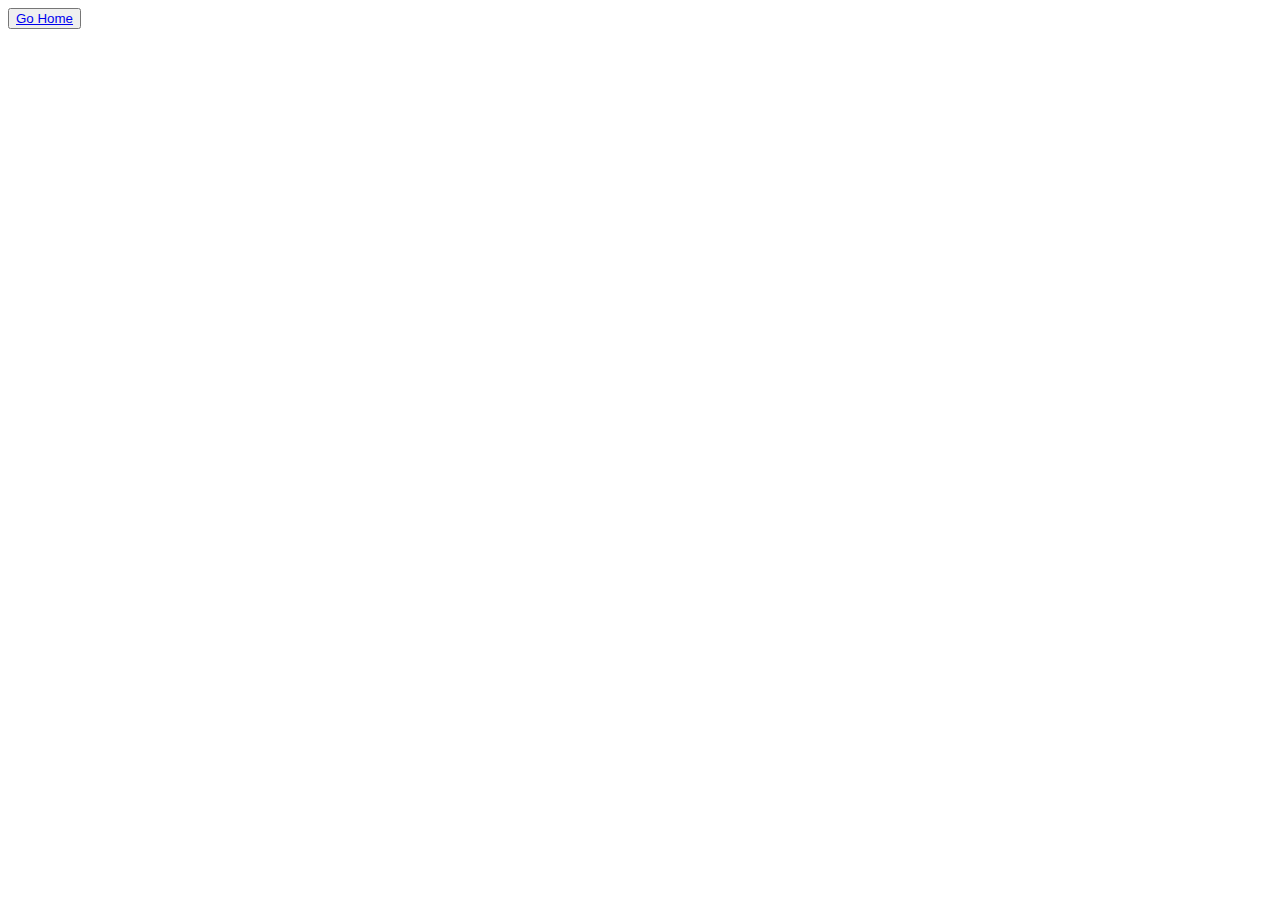
==== contactus.html @ 70b19a12 "update" ====
<!DOCTYPE html>
<html lang="en">
<head>
    <meta charset="UTF-8">
    <meta name="viewport" content="width=device-width, initial-scale=1.0">
    <title>Go Home</title>
</head>
<body>
    <button><a href="index.html">Go Home</a></button>
</body>
</html>
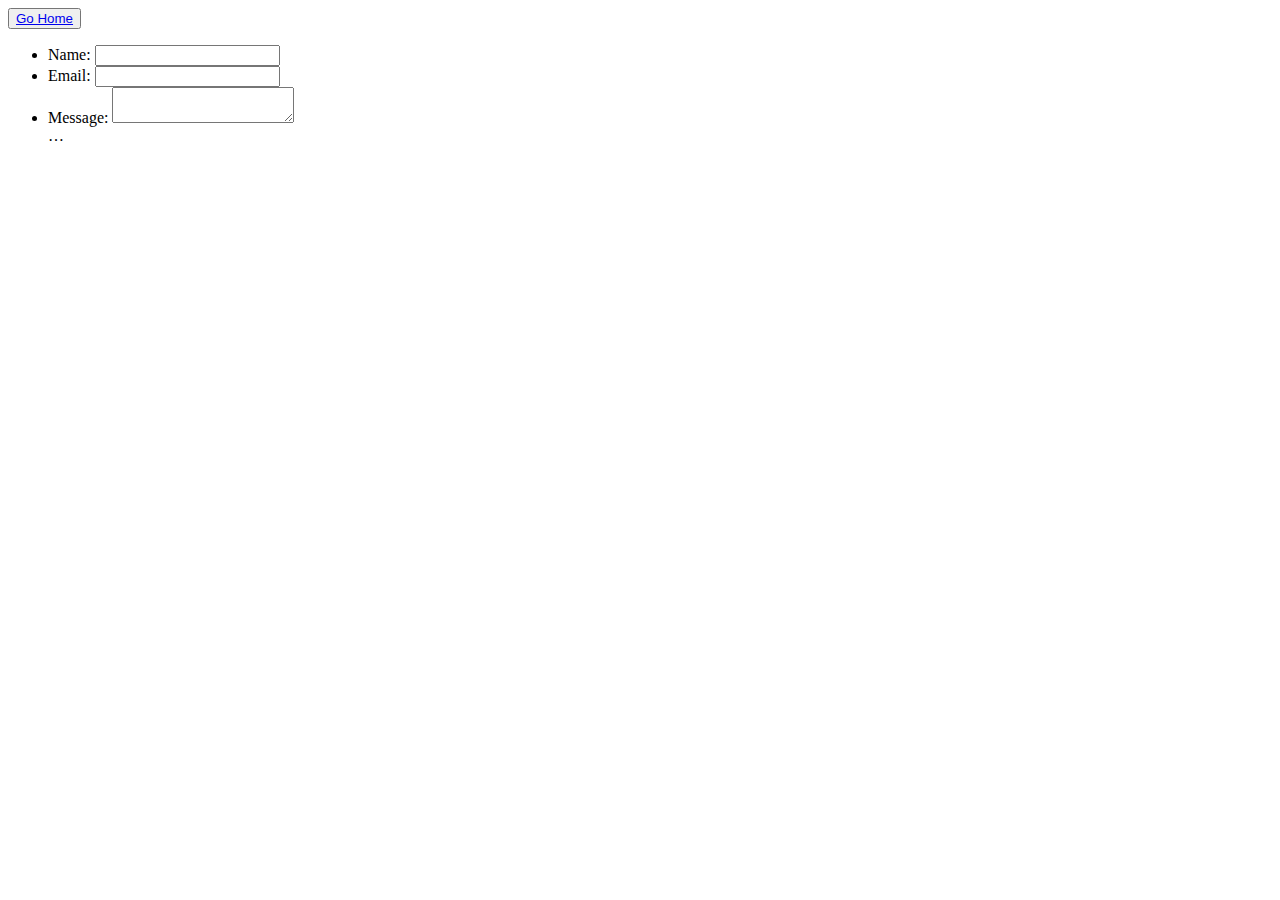
==== commit 8937587a: "ctt" ====
--- a/contactus.html
+++ b/contactus.html
@@ -7,5 +7,23 @@
 </head>
 <body>
     <button><a href="index.html">Go Home</a></button>
+    <form action="/my-handling-form-page" method="post">
+        <ul>
+          <li>
+            <label for="name">Name:</label>
+            <input type="text" id="name" name="user_name" />
+          </li>
+          <li>
+            <label for="mail">Email:</label>
+            <input type="email" id="mail" name="user_email" />
+          </li>
+          <li>
+            <label for="msg">Message:</label>
+            <textarea id="msg" name="user_message"></textarea>
+          </li>
+      
+          …
+        </ul>
+      </form>
 </body>
 </html>
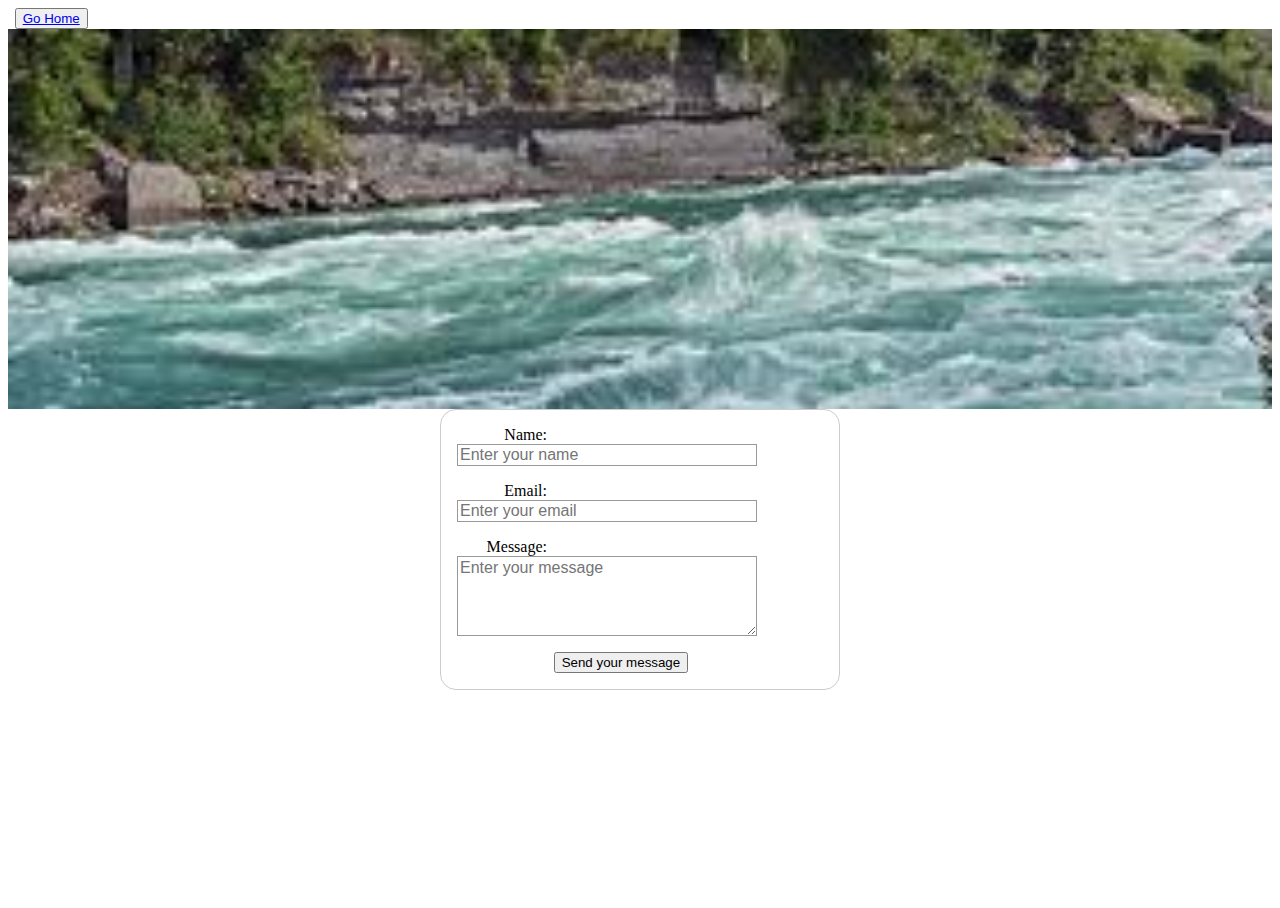
==== commit 43e642ad: "newcss" ====
--- a/contactus.html
+++ b/contactus.html
@@ -3,27 +3,52 @@
 <head>
     <meta charset="UTF-8">
     <meta name="viewport" content="width=device-width, initial-scale=1.0">
-    <title>Go Home</title>
+    <title>Contact Us</title>
+    <link rel="stylesheet" type="text/css" href="stylecontactus.css">
+
 </head>
 <body>
     <button><a href="index.html">Go Home</a></button>
-    <form action="/my-handling-form-page" method="post">
-        <ul>
-          <li>
-            <label for="name">Name:</label>
-            <input type="text" id="name" name="user_name" />
-          </li>
-          <li>
-            <label for="mail">Email:</label>
-            <input type="email" id="mail" name="user_email" />
-          </li>
-          <li>
-            <label for="msg">Message:</label>
-            <textarea id="msg" name="user_message"></textarea>
-          </li>
+    <div id="feedback"></div>
+    <div class="bg-img"></div>
+        <form action="/my-handling-form-page" method="post">
+            <ul>
+            <li>
+                <label for="name">Name:</label>
+                <input type="text" id="name" name="user_name" placeholder="Enter your name" />
+            </li>
+            <li>
+                <label for="mail">Email:</label>
+                <input type="email" id="mail" name="user_email" placeholder="Enter your email" />
+            </li>
+            <li>
+                <label for="msg">Message:</label>
+                <textarea id="msg" name="user_message" placeholder="Enter your message"></textarea>
+            </li>
+            <li class="button">
+                <button type="submit">Send your message</button>
+            </li>
+            </ul>
+        </form>
+    </div>
       
-          …
-        </ul>
-      </form>
+
+      <script>
+        // get the feedback div element so we can do something with it.
+        const feedbackElement = document.getElementById('feedback');
+        // get the form so we can read what was entered in it.
+        const formElement = document.forms[0];
+        // add a 'listener' to wait for a submission of our form. When that happens run the code below.
+        formElement.addEventListener('submit', function(e) {
+            // stop the form from doing the default action.
+            e.preventDefault();
+            // set the contents of our feedback element to a message letting the user know the form was submitted successfully. Notice that we pull the name that was entered in the form to personalize the message!
+            feedbackElement.innerHTML = 'Hello '+ formElement.user_name.value +'! Thank you for your message. We will get back with you as soon as possible!';
+            // make the feedback element visible.
+            feedbackElement.style.display = "block";
+            // add a class to move everything down so our message doesn't cover it.
+            document.body.classList.toggle('moveDown');
+        });
+    </script>
 </body>
 </html>
--- a/stylecontactus.css
+++ b/stylecontactus.css
@@ -0,0 +1,138 @@
+form {
+    /* Center the form on the page */
+    margin: 0 auto;
+    width: 400px;
+    /* Form outline */
+    padding: 1em;
+    border: 1px solid #ccc;
+    border-radius: 1em;
+  }
+  
+  ul {
+    list-style: none;
+    padding: 0;
+    margin: 0;
+  }
+  
+  form li + li {
+    margin-top: 1em;
+  }
+  
+  label {
+    /* Uniform size & alignment */
+    display: inline-block;
+    width: 90px;
+    text-align: right;
+  }
+  
+  input,
+  textarea {
+    /* To make sure that all text fields have the same font settings
+       By default, textareas have a monospace font */
+    font: 1em sans-serif;
+  
+    /* Uniform text field size */
+    width: 300px;
+    box-sizing: border-box;
+  
+    /* Match form field borders */
+    border: 1px solid #999;
+  }
+  
+  input:focus,
+  textarea:focus {
+    /* Additional highlight for focused elements */
+    border-color: #000;
+  }
+  
+  textarea {
+    /* Align multiline text fields with their labels */
+    vertical-align: top;
+  
+    /* Provide space to type some text */
+    height: 5em;
+  }
+  
+  .button {
+    /* Align buttons with the text fields */
+    padding-left: 90px; /* same size as the label elements */
+  }
+  
+  button {
+    /* This extra margin represent roughly the same space as the space
+       between the labels and their text fields */
+    margin-left: 0.5em;
+  }
+  #feedback {
+    background-color: antiquewhite;
+    position: absolute
+    top: 0;
+    left: 0;
+    right: 0;
+    padding: .5em;
+    /* make this element invisible until we are ready for it */
+    display: none;      
+}
+.moveDown {
+    margin-top: 3em;
+}
+body, html {
+    height: 100%;
+  }
+  
+  * {
+    box-sizing: border-box;
+  }
+  
+  .bg-img {
+    /* The image used */
+    background-image: url("rapid_images_form.jfif");
+  
+    /* Control the height of the image */
+    min-height: 380px;
+  
+    /* Center and scale the image nicely */
+    background-position: center;
+    background-repeat: no-repeat;
+    background-size: cover;
+    position: relative;
+  }
+  
+  /* Add styles to the form container */
+  /* .container {
+    position: absolute;
+    right: 0;
+    margin: 20px;
+    max-width: 300px;
+    padding: 16px;
+    background-color: white; */
+  }
+  
+  /* Full-width input fields */
+    input[type=text] label[type=text] textarea[type=text] {
+    width: 100%;
+    padding: 15px;
+    margin: 5px 0 22px 0;
+    border: none;
+    background: #f1f1f1;
+  }
+  
+  /* input[type=text]:focus, input[type=password]:focus {
+    background-color: #ddd;
+    outline: none; */
+  }
+  
+  /* Set a style for the submit button */
+  .button {
+    background-color: #04AA6D;
+    color: white;
+    padding: 16px 20px;
+    border: none;
+    cursor: pointer;
+    width: 100%;
+    opacity: 0.9;
+  }
+  
+  .button:hover {
+    opacity: 1;
+  }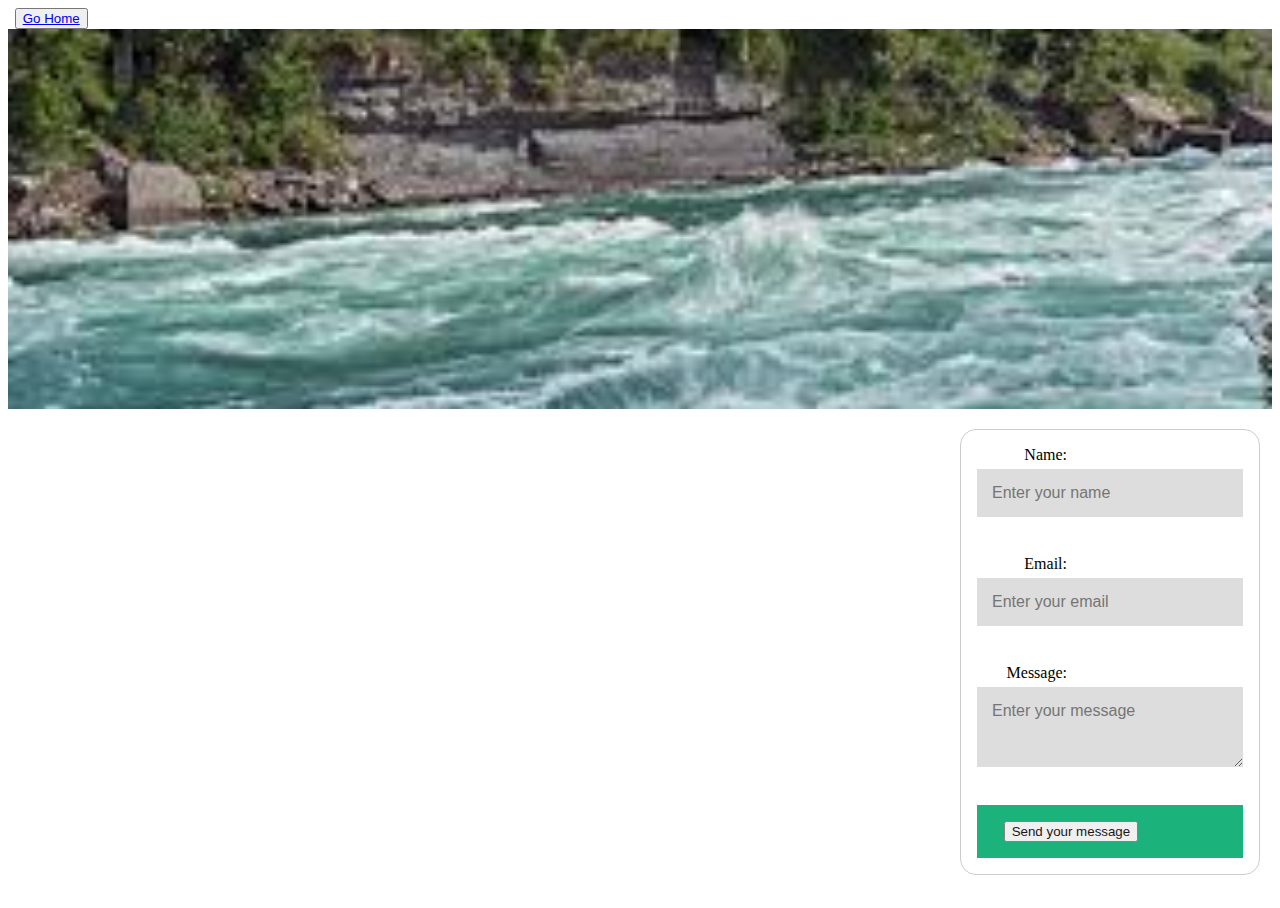
==== commit 3d8e2c3d: "nc" ====
--- a/contactus.html
+++ b/contactus.html
@@ -11,7 +11,7 @@
     <button><a href="index.html">Go Home</a></button>
     <div id="feedback"></div>
     <div class="bg-img"></div>
-        <form action="/my-handling-form-page" method="post">
+        <form action="/my-handling-form-page" method="post" class="container">
             <ul>
             <li>
                 <label for="name">Name:</label>
--- a/stylecontactus.css
+++ b/stylecontactus.css
@@ -99,27 +99,33 @@
   }
   
   /* Add styles to the form container */
-  /* .container {
+  .container {
     position: absolute;
     right: 0;
     margin: 20px;
     max-width: 300px;
     padding: 16px;
-    background-color: white; */
+    background-color: white;
   }
   
   /* Full-width input fields */
-    input[type=text] label[type=text] textarea[type=text] {
-    width: 100%;
-    padding: 15px;
-    margin: 5px 0 22px 0;
-    border: none;
-    background: #f1f1f1;
-  }
+  /* Full-width input fields */
+input[type=text],
+input[type=email],
+textarea {
+  width: 100%;
+  padding: 15px;
+  margin: 5px 0 22px 0;
+  border: none;
+  background: #f1f1f1;
+}
+
   
-  /* input[type=text]:focus, input[type=password]:focus {
+input[type=text],
+input[type=email],
+textarea {
     background-color: #ddd;
-    outline: none; */
+    outline: none;
   }
   
   /* Set a style for the submit button */
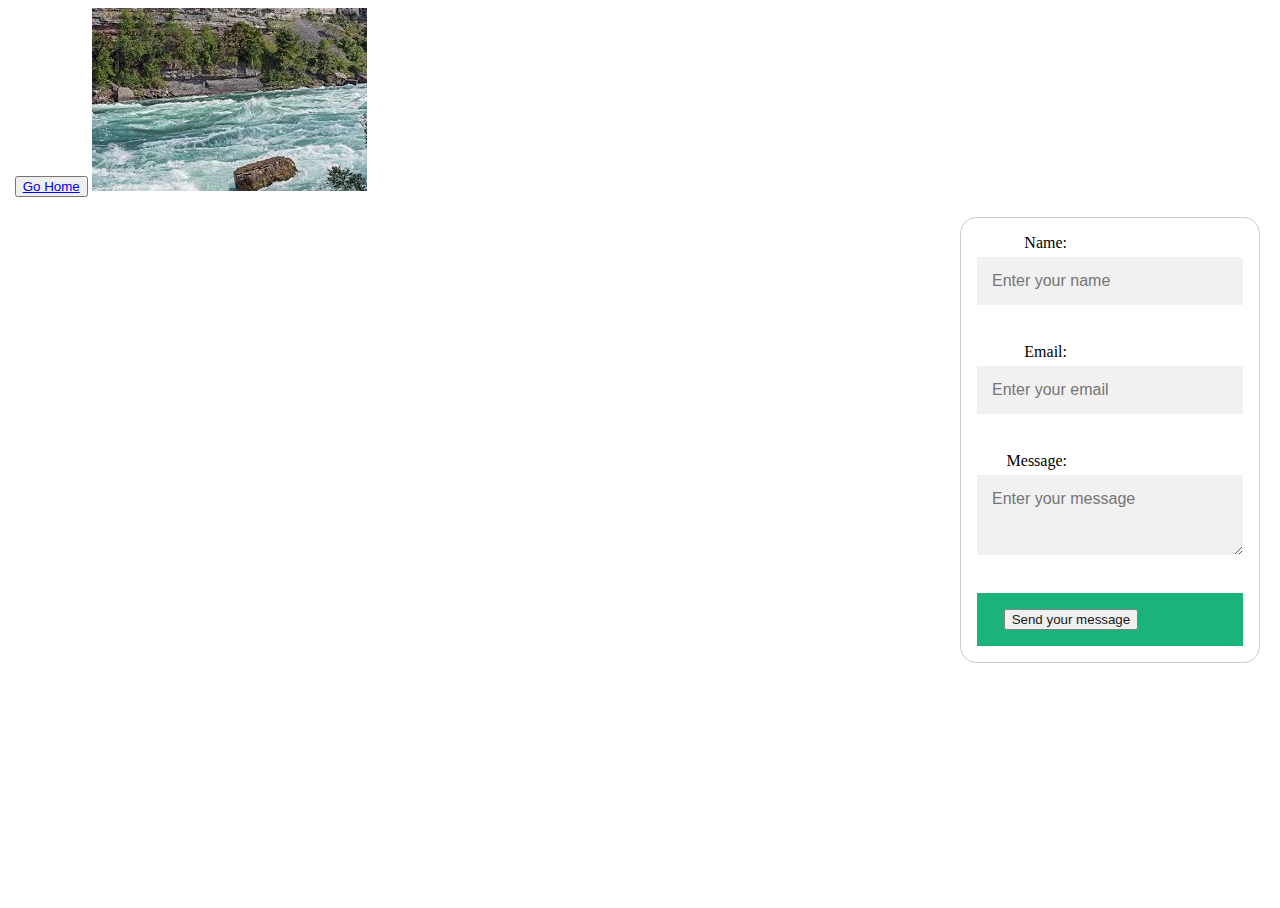
==== commit dfb80a7e: "n" ====
--- a/contactus.html
+++ b/contactus.html
@@ -5,14 +5,14 @@
     <meta name="viewport" content="width=device-width, initial-scale=1.0">
     <title>Contact Us</title>
     <link rel="stylesheet" type="text/css" href="stylecontactus.css">
-
 </head>
 <body>
     <button><a href="index.html">Go Home</a></button>
     <div id="feedback"></div>
-    <div class="bg-img"></div>
-        <form action="/my-handling-form-page" method="post" class="container">
-            <ul>
+    <img src="rapid_images_form.jfif" class="background-image" alt="Background Image">
+
+    <form action="/my-handling-form-page" method="post" class="container">
+        <ul>
             <li>
                 <label for="name">Name:</label>
                 <input type="text" id="name" name="user_name" placeholder="Enter your name" />
@@ -28,9 +28,8 @@
             <li class="button">
                 <button type="submit">Send your message</button>
             </li>
-            </ul>
-        </form>
-    </div>
+        </ul>
+    </form>
       
 
       <script>
--- a/stylecontactus.css
+++ b/stylecontactus.css
@@ -65,7 +65,7 @@
   }
   #feedback {
     background-color: antiquewhite;
-    position: absolute
+    position: absolute;
     top: 0;
     left: 0;
     right: 0;
@@ -84,7 +84,7 @@
     box-sizing: border-box;
   }
   
-  .bg-img {
+.bg-img {
     /* The image used */
     background-image: url("rapid_images_form.jfif");
   
@@ -99,7 +99,7 @@
   }
   
   /* Add styles to the form container */
-  .container {
+.container {
     position: absolute;
     right: 0;
     margin: 20px;
@@ -121,15 +121,9 @@
 }
 
   
-input[type=text],
-input[type=email],
-textarea {
-    background-color: #ddd;
-    outline: none;
-  }
-  
+ 
   /* Set a style for the submit button */
-  .button {
+.button {
     background-color: #04AA6D;
     color: white;
     padding: 16px 20px;
@@ -139,6 +133,6 @@
     opacity: 0.9;
   }
   
-  .button:hover {
+.button:hover {
     opacity: 1;
   }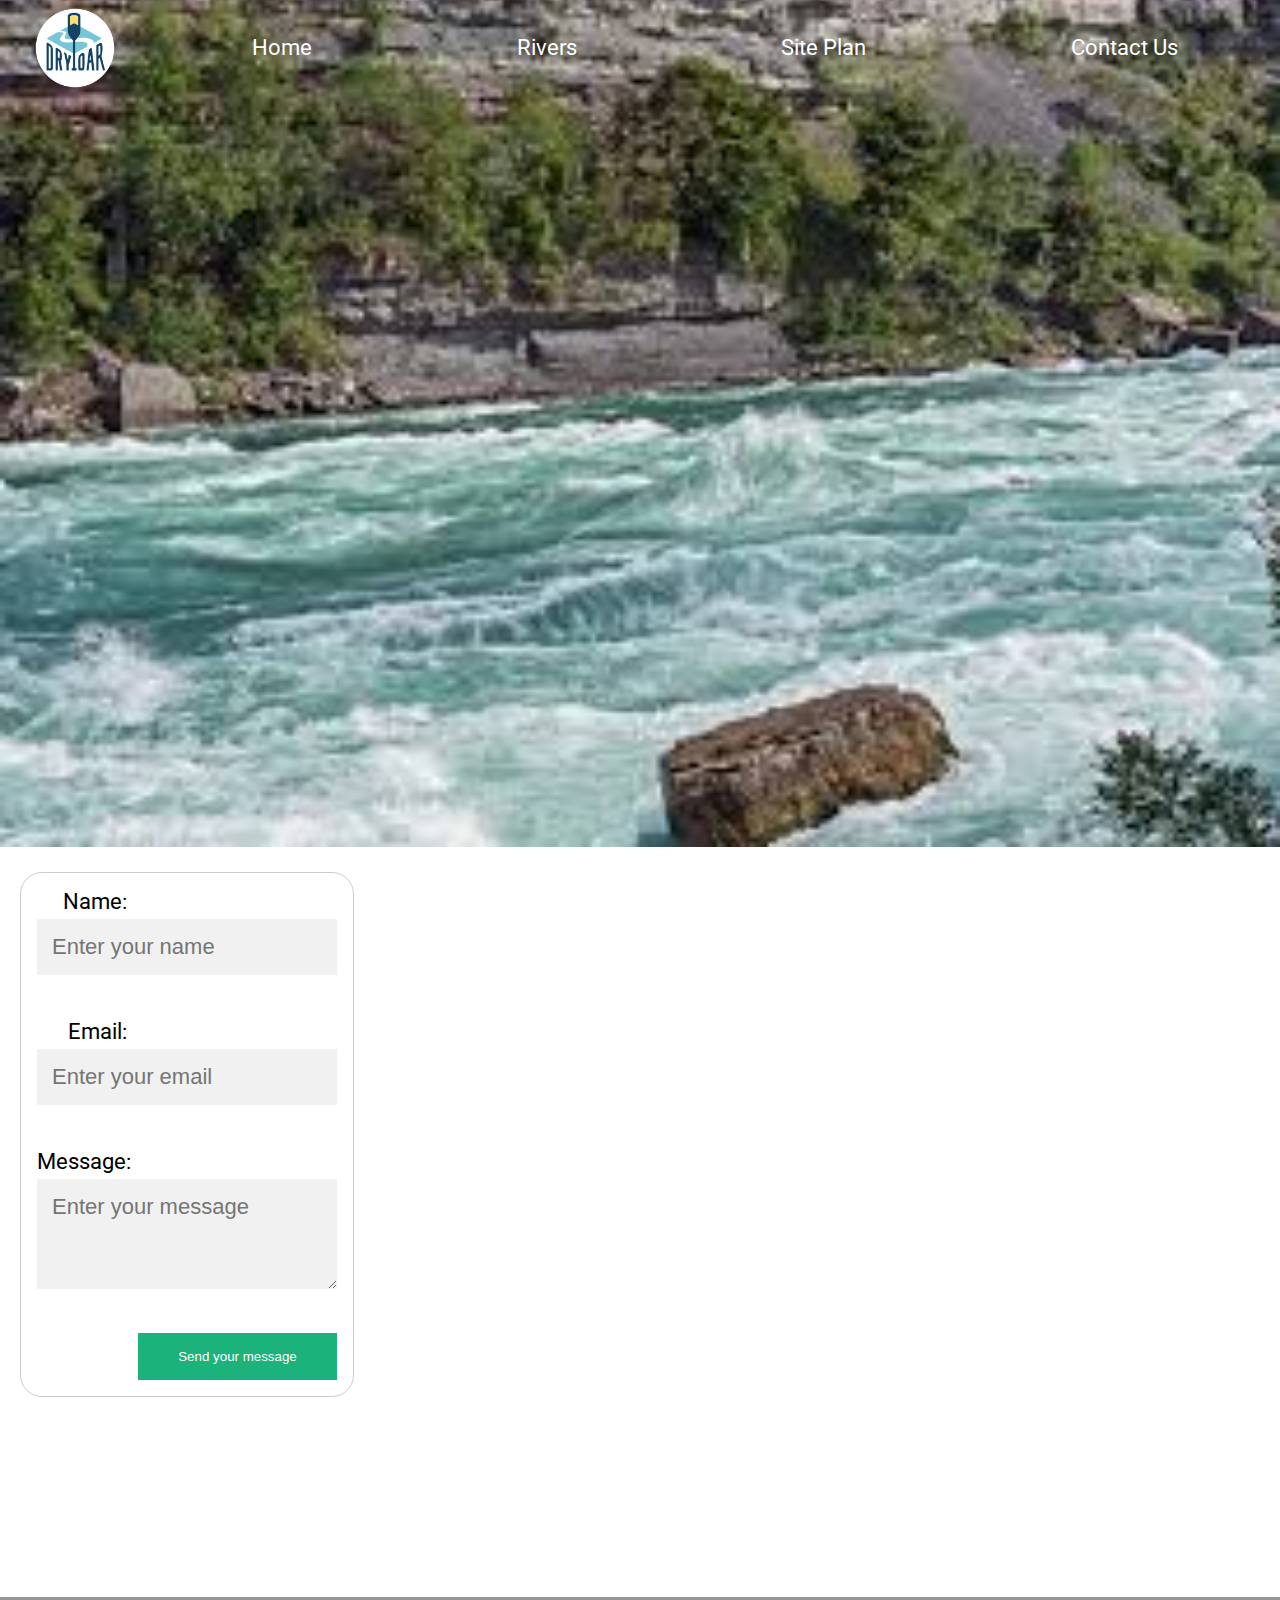
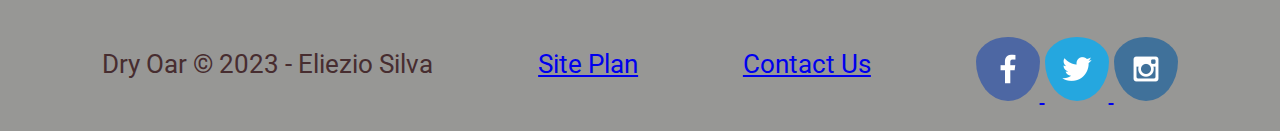
==== commit a97ccd5e: "AA" ====
--- a/contactus.html
+++ b/contactus.html
@@ -4,12 +4,35 @@
     <meta charset="UTF-8">
     <meta name="viewport" content="width=device-width, initial-scale=1.0">
     <title>Contact Us</title>
-    <link rel="stylesheet" type="text/css" href="stylecontactus.css">
+    <link rel="stylesheet" type="text/css" href="style.css">
 </head>
 <body>
-    <button><a href="index.html">Go Home</a></button>
+    <div id="content"></div>
+    <header>
+        <a id="logo_link" href="index.html">
+            <img class="logo" src="logo.png" alt="Dry Oar Logo">
+        </a>
+        <nav>
+            <a href="index.html">Home</a>
+            <a href="second_page.html">Rivers</a>
+            <a href="site_plan.html">Site Plan</a>
+            <a href="contactus.html">Contact Us</a>
+        </nav>
+    </header>
+    <div id="hero">
+        <div id="hero-box">
+            <img id="hero-img" src="rapid_images_form.jfif" alt="River">
+        </div>
+        <!-- <section id="hero-msg">
+            <h1 class="home-title">Have An Adventure</h1>
+            <h4>Make Memories with Dry Oar</h4>
+            <div class='button-box'>
+                <a class='book' href="contactus.html">Book Now</a>
+            </div>
+         </section> --> 
+    </div>
     <div id="feedback"></div>
-    <img src="rapid_images_form.jfif" class="background-image" alt="Background Image">
+        <!-- <img src="rapid_images_form.jfif" class="background-image" alt="Background Image"> -->
 
     <form action="/my-handling-form-page" method="post" class="container">
         <ul>
@@ -30,24 +53,41 @@
             </li>
         </ul>
     </form>
-      
+        
 
-      <script>
-        // get the feedback div element so we can do something with it.
-        const feedbackElement = document.getElementById('feedback');
-        // get the form so we can read what was entered in it.
-        const formElement = document.forms[0];
-        // add a 'listener' to wait for a submission of our form. When that happens run the code below.
-        formElement.addEventListener('submit', function(e) {
-            // stop the form from doing the default action.
-            e.preventDefault();
-            // set the contents of our feedback element to a message letting the user know the form was submitted successfully. Notice that we pull the name that was entered in the form to personalize the message!
-            feedbackElement.innerHTML = 'Hello '+ formElement.user_name.value +'! Thank you for your message. We will get back with you as soon as possible!';
-            // make the feedback element visible.
-            feedbackElement.style.display = "block";
-            // add a class to move everything down so our message doesn't cover it.
-            document.body.classList.toggle('moveDown');
-        });
-    </script>
+        <script>
+            // get the feedback div element so we can do something with it.
+            const feedbackElement = document.getElementById('feedback');
+            // get the form so we can read what was entered in it.
+            const formElement = document.forms[0];
+            // add a 'listener' to wait for a submission of our form. When that happens run the code below.
+            formElement.addEventListener('submit', function(e) {
+                // stop the form from doing the default action.
+                e.preventDefault();
+                // set the contents of our feedback element to a message letting the user know the form was submitted successfully. Notice that we pull the name that was entered in the form to personalize the message!
+                feedbackElement.innerHTML = 'Hello '+ formElement.user_name.value +'! Thank you for your message. We will get back with you as soon as possible!';
+                // make the feedback element visible.
+                feedbackElement.style.display = "block";
+                // add a class to move everything down so our message doesn't cover it.
+                document.body.classList.toggle('moveDown');
+            });
+            </script>
+    </div>
+    <footer>
+        <p>Dry Oar &copy; 2023 - Eliezio Silva</p>
+        <p><a href="site_plan.html">Site Plan</a></p>
+        <p><a href="contactus.html">Contact Us</a></p>
+        <div class="social">
+            <a href="https://facebook.com" target="_blank">
+                <img src="facebook.png" alt="fb icon">
+            </a>
+            <a href="https://twitter.com" target="_blank">
+                <img src="twitter.png" alt="twitter icon">
+            </a>
+            <a href="https://instagram.com" target="_blank">
+                <img src="instagram.png" alt="instagram icon">
+            </a>
+        </div>
+    </footer>
 </body>
 </html>
--- a/style.css
+++ b/style.css
@@ -0,0 +1,416 @@
+/* Import font CSS - replace with the correct font URL */
+@import url('https://fonts.googleapis.com/css?family=Raleway');
+
+@import url('https://fonts.googleapis.com/css2?family=Gluten&family=Roboto:wght@300;400&family=Texturina:opsz,wght@12..72,800&display=swap');
+
+
+/*  font-family for the headline with backup fonts */
+.home-title, .msg h2 {
+    font-family: 'Raleway', Arial, sans-serif;
+    font-size: 2em;
+    margin-top: 10px;
+}
+
+/* CSS for the Whole Page Container */
+#content {
+    max-width: 1600px;
+    margin: 0 auto;
+}
+
+/* body */
+body {
+    background-color: white;
+    font-family: 'Roboto', Arial, sans-serif;
+    font-size: 22px;
+    margin: 0;
+    padding: 0;
+}
+
+h2 {
+    margin: 0;
+    text-align: center;
+}
+h1 {
+    text-align: center;
+    margin-top: 100px;
+    margin-bottom: 100px;
+}
+
+#hero-msg h1,
+#hero-msg h4 {
+    text-align: center;
+    color: white;
+}
+
+header {
+    background-color: hsl(38, 73%, 93);
+    color: #ffffff;
+    display: grid;
+    grid-template-columns: 150px auto;
+}
+
+nav {
+    display: flex;
+    justify-content: space-around;
+    background-color: none;
+}
+
+nav a:hover {
+    transform: scale(1.1); 
+    transition: background-color 0.3s, transform 0.3s; 
+}
+
+nav a {
+    text-decoration: none;
+    color: white;
+    text-align: center;
+    padding: 35px;
+    
+}
+
+.book, .join, .book:hover, .join:hover {
+    background-color: #c9cba3;
+    color: #472D30;
+}
+
+#background {
+    height: 725px;
+    background-color: lightgray;
+}
+
+.msg {
+    background-color: #c9cba3;
+    color: #472D30;
+    line-height: 1.5em;
+    padding: 35px;
+}
+
+/* padding to the paragraphs inside the .msg section */
+.msg p {
+    padding-bottom: 15px;
+}
+
+footer {
+    background-color: hsl(40, 1%, 59%);
+    color: #472D30;
+    padding: 25px 50px;
+    margin-top: 200px;
+    display: flex;
+    justify-content: space-around;
+    align-items: center;
+}
+
+/* padding to the images inside the .social section in the footer */
+footer .social img {
+    padding-top: 15px;
+}
+
+footer a:hover {
+    transform: rotate(15deg);
+    background-color: white;
+}
+
+/* Center only the images with the center-image class */
+.center-image {
+    margin: 0 auto;
+}
+
+.icon {
+    padding-top: 10px;
+}
+
+/* logos */
+.logo, .icon {
+    width: 80px;
+}
+
+#logo_link {
+    padding-top: 5px;
+    justify-self: center;
+    align-self: center;
+}
+
+#hero-img {
+    width: 100%;
+}
+
+/* padding navigation links */
+
+.book, .join {
+    text-decoration: none;
+    text-align: center;
+    padding: 15px 30px;
+    font-size: 18px;
+    margin-top: 50px;
+    border-radius: 5px;
+}
+
+.card-img {
+    border: 10px solid black;
+    transition: transform .5s;
+    box-shadow: 5px 5px 10px #6f7364;
+}
+
+.card-img:hover {
+    opacity: .6;
+    transform: scale(1.1);
+}
+
+.rivers-card, .camping-card, .rapids-card {
+    margin: 200px 0;
+}
+
+
+
+footer p {
+    font-size: 1.2em;
+}
+
+main section {
+    text-align: center;
+    box-sizing: border-box;
+}
+
+/* Rounded borders for social media icons */
+.social img {
+    border-radius: 50%; 
+}
+
+#hero {
+    display: grid;
+    grid-template-columns: 1fr 3fr 1fr;
+    margin-top: -100px; 
+}
+#hero-box {
+    grid-column: 1/4;
+    grid-row: 1/3;
+    z-index: -1;
+}
+
+#hero-msg {
+    grid-column: 2/3;
+    grid-row: 1/2;
+    margin-top: 100px;
+    color: white;
+}
+
+.home-grid {
+    display: grid;
+    grid-template-columns: repeat(10, 1fr);
+}
+
+.card-img, .mountains {
+    width: 100%;
+}
+
+.rivers-card {
+    grid-column: 2/4;
+    grid-row: 2/3;
+}
+
+.camping-card {
+    grid-column: 5/7;
+    grid-row: 2/3;
+}
+.rapids-card { 
+    grid-column: 8/10;
+    grid-row: 2/3;
+}
+#background { 
+    grid-column: 1/11;
+    grid-row: 4/9;
+}
+.mountains { 
+    grid-column: 2/7;
+    grid-row: 5/8;
+    width: 100%;
+    box-shadow: 5px 5px 10px #6f7364;
+}
+.msg { 
+    grid-column: 6/10;
+    grid-row: 6/7;
+    box-shadow: 5px 5px 10px #6f7364;
+    padding: 35px;
+}
+
+.button-box {
+    text-align: center;
+
+}
+.button-box:hover {
+    transform: scale(1.1); 
+    transition: background-color 0.3s, transform 0.3s; 
+}
+
+a.join:hover {
+       text-decoration: underline;
+}
+
+.rivers {
+    float: left;
+    margin-right: 20px;
+    box-shadow: 5px 5px 10px gray; 
+    padding: 5px;
+    transition: transform 1s;
+    
+}
+.rivers :hover{
+    opacity: .6;
+    transform: scale(1.1);
+}
+.wireframe {
+    margin-top: 80px;
+    margin-left: 200px;
+    
+}
+
+
+/* Form styling */
+form {
+    margin: 0 auto;
+    width: 400px;
+    padding: 1em;
+    border: 1px solid #ccc;
+    border-radius: 1em;
+  }
+  
+  ul {
+    list-style: none;
+    padding: 0;
+    margin: 0;
+  }
+  
+  form li + li {
+    margin-top: 1em;
+  }
+  
+  label {
+    display: inline-block;
+    width: 90px;
+    text-align: right;
+  }
+  
+  input,
+  textarea {
+    font: 1em sans-serif;
+    width: 300px;
+    box-sizing: border-box;
+    border: 1px solid #999;
+  }
+  
+  input:focus,
+  textarea:focus {
+    border-color: #000;
+  }
+  
+  textarea {
+    vertical-align: top;
+    height: 5em;
+  }
+  
+  /* Button styling */
+  .button {
+    padding-left: 90px;
+    margin-left: 0.5em;
+  }
+  
+  button {
+    background-color: #04AA6D;
+    color: white;
+    padding: 16px 20px;
+    border: none;
+    cursor: pointer;
+    width: 100%;
+    opacity: 0.9;
+  }
+  
+  .button:hover {
+    opacity: 1;
+  }
+  
+  /* Feedback styling */
+  #feedback {
+    background-color: antiquewhite;
+    position: absolute;
+    top: 0;
+    left: 0;
+    right: 0;
+    padding: .5em;
+    display: none;
+  }
+  
+  .moveDown {
+    margin-top: 3em;
+  }
+ /* Container styling */
+ .container {
+    position: relative;
+    right: 0;
+    margin: 20px;
+    max-width: 300px;
+    padding: 16px;
+    background-color: white;
+  }
+  
+  /* Full-width input fields */
+  input[type=text],
+  input[type=email],
+  textarea {
+    width: 100%;
+    padding: 15px;
+    margin: 5px 0 22px 0;
+    border: none;
+    background: #f1f1f1;
+  }
+  .container {
+    position: relative;
+}
+.form {
+    position: absolute;
+    top: 50%;
+    left: 50%;
+    transform: translate(-50%, -50%);
+    z-index: 2;
+}
+
+@media screen and (max-width: 900px) {
+    #hero, .home-grid {
+        display: block;
+        height: auto;
+    }
+    nav, footer {
+        flex-direction: column;
+    }
+    nav a {
+        display: block;
+        padding: 15px;
+    }
+    #hero {
+        margin-top: 0;
+    }
+    #hero-msg {
+        margin-top: 0;
+    }
+    #hero-msg h4 {
+        display: none;
+    }
+    .home-title {
+        font-size: 25px;
+        color: #6f7364;
+    }
+    .rivers-card, .camping-card, .rapids-card { 
+        margin: 50px auto;
+        width: 60%;
+    }
+    #background {
+        display: none;
+    }
+    .mountains, .msg {
+        width: 80%;
+        display: block;
+        margin: 0 auto;
+    }
+    footer {
+        margin-top: 25px;
+    }
+}
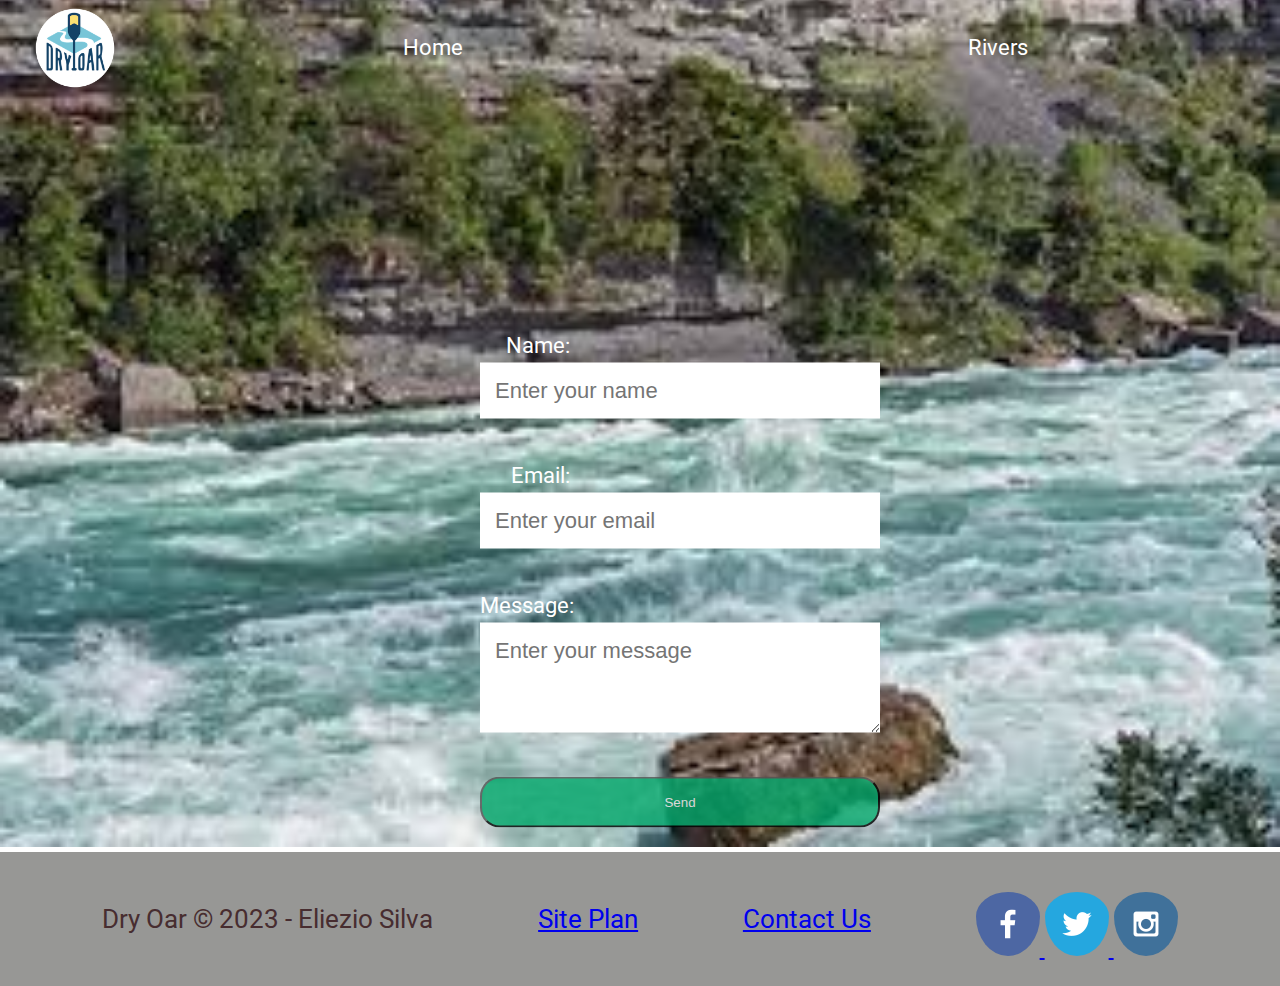
==== commit 54fc716d: "wpp" ====
--- a/contactus.html
+++ b/contactus.html
@@ -15,13 +15,13 @@
         <nav>
             <a href="index.html">Home</a>
             <a href="second_page.html">Rivers</a>
-            <a href="site_plan.html">Site Plan</a>
-            <a href="contactus.html">Contact Us</a>
+            <!-- <a href="site_plan.html">Site Plan</a> -->
+            <!-- <a href="contactus.html">Contact Us</a> -->
         </nav>
     </header>
     <div id="hero">
         <div id="hero-box">
-            <img id="hero-img" src="rapid_images_form.jfif" alt="River">
+            <img id="hero-img" src="rapid_images_form - Copy.jfif" alt="River">
         </div>
         <!-- <section id="hero-msg">
             <h1 class="home-title">Have An Adventure</h1>
@@ -32,8 +32,7 @@
          </section> --> 
     </div>
     <div id="feedback"></div>
-        <!-- <img src="rapid_images_form.jfif" class="background-image" alt="Background Image"> -->
-
+        
     <form action="/my-handling-form-page" method="post" class="container">
         <ul>
             <li>
@@ -49,7 +48,7 @@
                 <textarea id="msg" name="user_message" placeholder="Enter your message"></textarea>
             </li>
             <li class="button">
-                <button type="submit">Send your message</button>
+                <button type="submit">Send</button>
             </li>
         </ul>
     </form>
--- a/style.css
+++ b/style.css
@@ -32,8 +32,8 @@
 }
 h1 {
     text-align: center;
-    margin-top: 100px;
-    margin-bottom: 100px;
+    margin-top: 80px;
+    margin-bottom: 80px;
 }
 
 #hero-msg h1,
@@ -94,7 +94,7 @@
     background-color: hsl(40, 1%, 59%);
     color: #472D30;
     padding: 25px 50px;
-    margin-top: 200px;
+    /* margin-top: 200px; */
     display: flex;
     justify-content: space-around;
     align-items: center;
@@ -267,11 +267,11 @@
 
 /* Form styling */
 form {
-    margin: 0 auto;
-    width: 400px;
-    padding: 1em;
-    border: 1px solid #ccc;
-    border-radius: 1em;
+    margin: 80 auto;
+    width: 800px;
+    padding: 200px;
+    /* border: 1px solid #ccc; */
+    border-radius: 2em;
   }
   
   ul {
@@ -282,6 +282,7 @@
   
   form li + li {
     margin-top: 1em;
+    
   }
   
   label {
@@ -293,7 +294,7 @@
   input,
   textarea {
     font: 1em sans-serif;
-    width: 300px;
+    width: 600px;
     box-sizing: border-box;
     border: 1px solid #999;
   }
@@ -310,18 +311,20 @@
   
   /* Button styling */
   .button {
-    padding-left: 90px;
-    margin-left: 0.5em;
+    align-items: center;
+    text-align: center;
   }
   
   button {
+    align-items: center;
+    text-align: center;
     background-color: #04AA6D;
     color: white;
     padding: 16px 20px;
-    border: none;
+    border-radius: 20px;
     cursor: pointer;
     width: 100%;
-    opacity: 0.9;
+    opacity: 0.8;
   }
   
   .button:hover {
@@ -344,12 +347,17 @@
   }
  /* Container styling */
  .container {
-    position: relative;
+    position: absolute;
+    top: 60%;
+    left: 50%;
+    transform: translate(-50%, -50%);
+    z-index: 2;
     right: 0;
-    margin: 20px;
-    max-width: 300px;
+    margin: 40px;
+    max-width: 400px;
     padding: 16px;
-    background-color: white;
+    color: white;
+    /* background-color: white; */
   }
   
   /* Full-width input fields */
@@ -360,18 +368,16 @@
     padding: 15px;
     margin: 5px 0 22px 0;
     border: none;
-    background: #f1f1f1;
-  }
-  .container {
-    position: relative;
-}
-.form {
+    /* background: #f1f1f1; */
+  }
+
+/* .form {
     position: absolute;
     top: 50%;
     left: 50%;
     transform: translate(-50%, -50%);
     z-index: 2;
-}
+} */
 
 @media screen and (max-width: 900px) {
     #hero, .home-grid {
